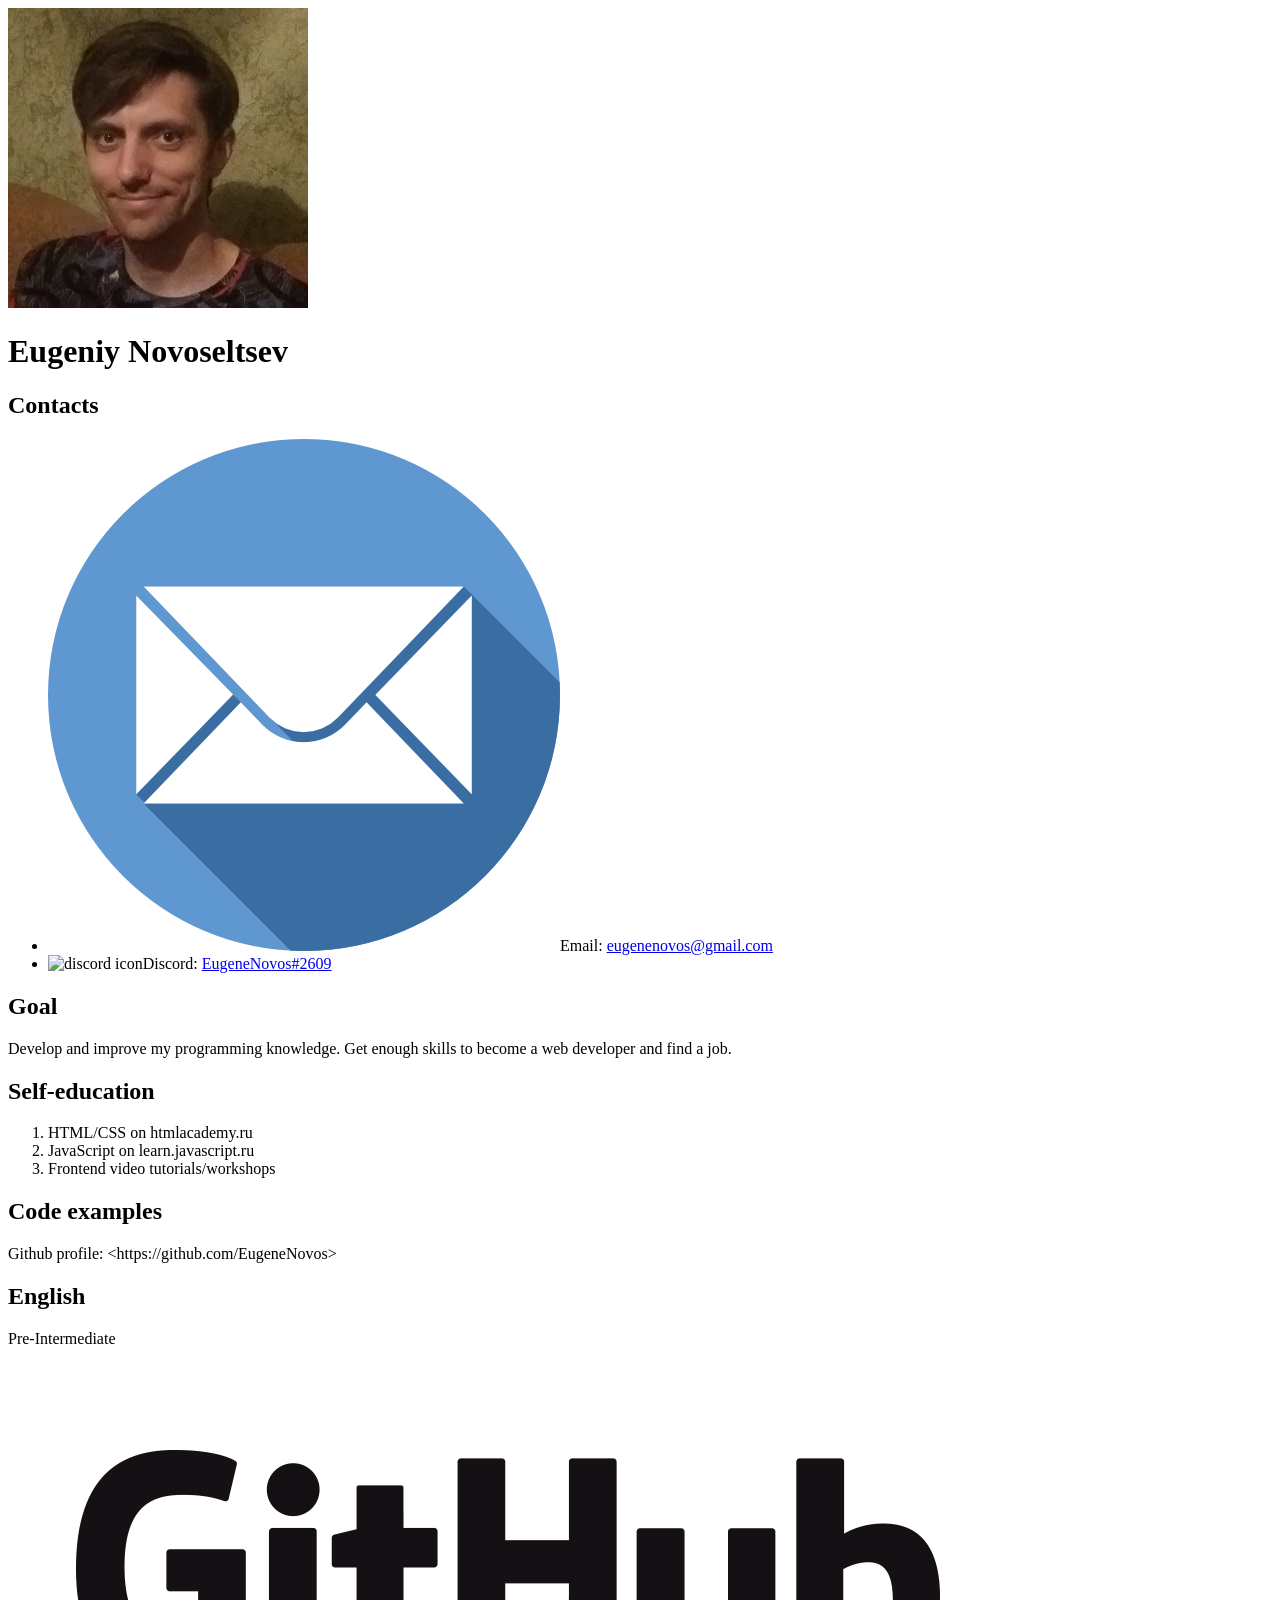
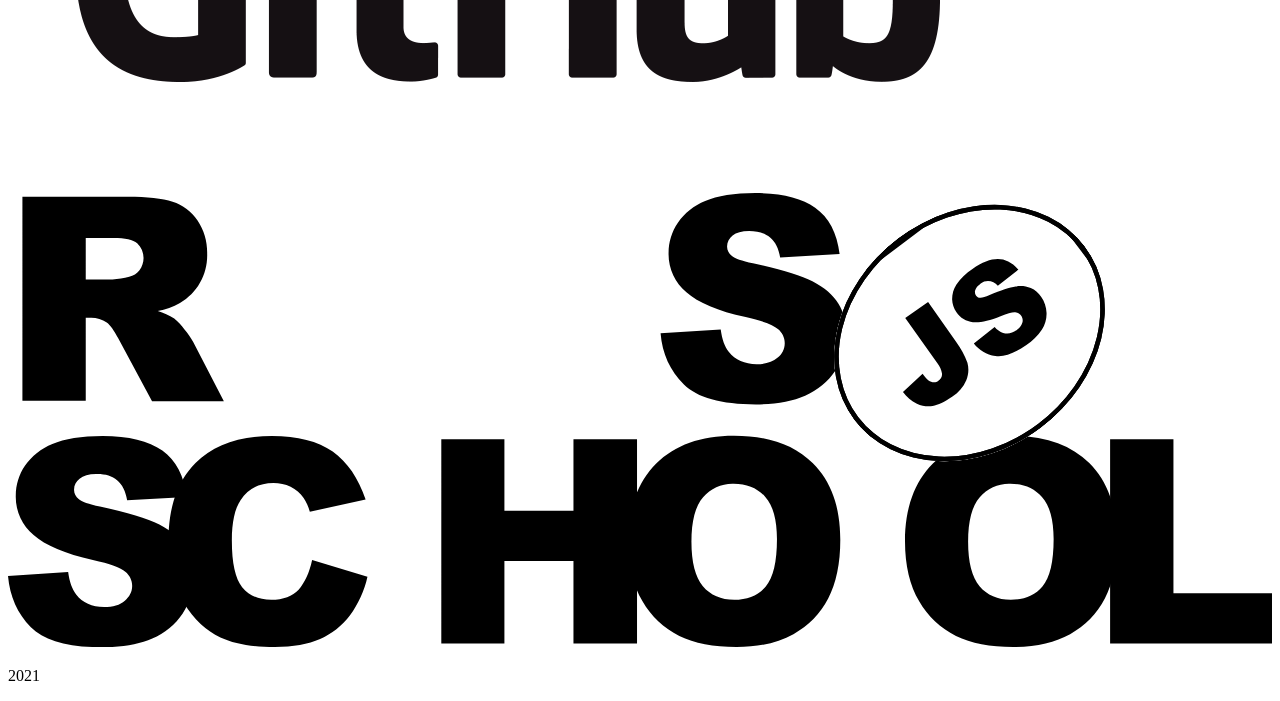
==== index.html @ 02d4fbd9 "feat: add html file" ====
<!DOCTYPE html>
<html lang="en">

<head>
    <meta charset="UTF-8">
    <meta http-equiv="X-UA-Compatible" content="IE=edge">
    <meta name="viewport" content="width=device-width, initial-scale=1.0">
    <title>Eugeniy Novoseltsev</title>
    <link rel="preconnect" href="https://fonts.googleapis.com">
    <link rel="preconnect" href="https://fonts.gstatic.com" crossorigin>
    <link href="https://fonts.googleapis.com/css2?family=Oswald&display=swap" rel="stylesheet">
    <link rel="stylesheet" type="text/css" href="style/style.css">
</head>

<body>
    <main class="main-content">
        <div class="container">
            <img src="img/avatar.jpg" alt="photo" class="avatar">
            <h1 class="name">Eugeniy Novoseltsev</h1>


            <h2 class="section-title">Contacts</h2>

            <ul class="contacts">
                <li><img class="social-icon" src="img/email.png" alt="email-icon">Email: <a
                        href="mailto:vlad@htmlbook.ru">eugenenovos@gmail.com</a></li>

                <li><img class="social-icon" src="img/Discord.png" alt="discord icon">Discord: <a href="#">
                        EugeneNovos#2609</a> </li>
            </ul>
            <h2 class="section-title">Goal</h2>

            <p>Develop and improve my programming knowledge. Get enough skills to become a web developer and
                find a job.
            </p>

            <h2 class="section-title">Self-education</h2>

            <ol>
                <li>HTML/CSS on htmlacademy.ru</li>
                <li>JavaScript on learn.javascript.ru</li>
                <li>Frontend video tutorials/workshops</li>
            </ol>

            <h2 class="section-title">Code examples</h2>

            <p>Github profile: &lt;https://github.com/EugeneNovos&gt;</p>

            <h2 class="section-title">English</h2>

            <p>Pre-Intermediate</p>



        </div>
    </main>
    <footer>
        <a class="footer-logo" href="https://github.com/EugeneNovos"><img class="footer-logo" src="img/github_logo.png"
                alt="GitHub logo"></a>
        <a class="footer-logo" href="https://rs.school/js/"><img class="footer-logo" src="img/rsschool_logo.svg"
                alt="RS School logo"></a>
        <p>2021</p>
    </footer>
</body>

</html>
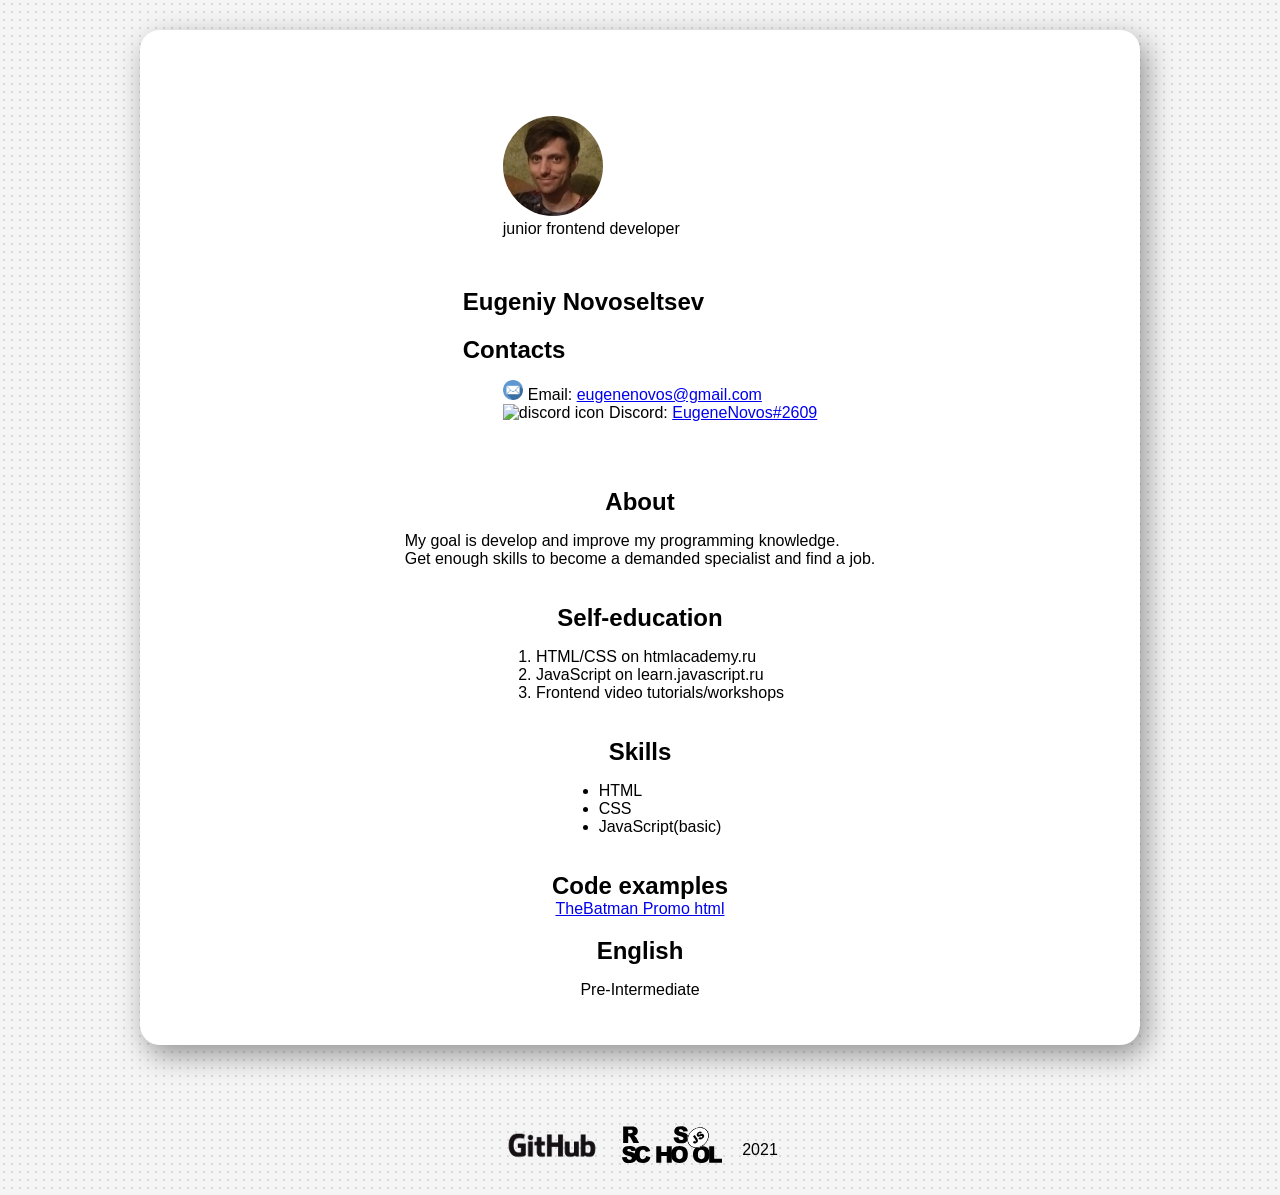
==== commit 4a083c2a: "feat update css file" ====
--- a/index.html
+++ b/index.html
@@ -14,45 +14,56 @@
 
 <body>
     <main class="main-content">
-        <div class="container">
-            <img src="img/avatar.jpg" alt="photo" class="avatar">
-            <h1 class="name">Eugeniy Novoseltsev</h1>
+        <section class="container">
+            <header class="header">
+                <figure>
+                    <img src="img/avatar.jpg" alt="my photo was supposed to be here, but something went wrong"
+                        class="avatar">
+                    <figcaption>junior frontend developer</figcaption>
+                </figure>
 
+                <h1 class="name">Eugeniy Novoseltsev</h1>
+                <h2 class="section-title">Contacts</h2>
+                <ul class="contacts">
+                    <li><img class="social-icon" src="img/email.png" alt="email-icon">Email:
+                        <a href="mailto:vlad@htmlbook.ru">eugenenovos@gmail.com</a></li>
+                    <li><img class="social-icon" src="img/Discord.png" alt="discord icon">Discord:
+                        <a href="#">EugeneNovos#2609</a> </li>
+                </ul>
+            </header>
+        </section>
+        <section class="container">
+            <h2 class="section-title">About</h2>
 
-            <h2 class="section-title">Contacts</h2>
-
-            <ul class="contacts">
-                <li><img class="social-icon" src="img/email.png" alt="email-icon">Email: <a
-                        href="mailto:vlad@htmlbook.ru">eugenenovos@gmail.com</a></li>
-
-                <li><img class="social-icon" src="img/Discord.png" alt="discord icon">Discord: <a href="#">
-                        EugeneNovos#2609</a> </li>
-            </ul>
-            <h2 class="section-title">Goal</h2>
-
-            <p>Develop and improve my programming knowledge. Get enough skills to become a web developer and
+            <p class="goal">My goal is develop and improve my programming knowledge. <br> Get enough skills to become a
+                demanded
+                specialist and
                 find a job.
             </p>
 
             <h2 class="section-title">Self-education</h2>
 
-            <ol>
+            <ol class="education">
                 <li>HTML/CSS on htmlacademy.ru</li>
                 <li>JavaScript on learn.javascript.ru</li>
                 <li>Frontend video tutorials/workshops</li>
             </ol>
 
+            <h2 class="section-title">Skills</h2>
+            <ul class="skills">
+                <li>HTML</li>
+                <li>CSS</li>
+                <li>JavaScript(basic)</li>
+            </ul>
+
             <h2 class="section-title">Code examples</h2>
 
-            <p>Github profile: &lt;https://github.com/EugeneNovos&gt;</p>
-
+            <a class="code-example" href="https://eugenenovos.github.io/TheBatman/" target="_blank">TheBatman Promo
+                html</a>
             <h2 class="section-title">English</h2>
 
-            <p>Pre-Intermediate</p>
-
-
-
-        </div>
+            <p class="english-skill">Pre-Intermediate</p>
+        </section>
     </main>
     <footer>
         <a class="footer-logo" href="https://github.com/EugeneNovos"><img class="footer-logo" src="img/github_logo.png"
--- a/style/style.css
+++ b/style/style.css
@@ -0,0 +1,67 @@
+* {
+    box-sizing: border-box;
+}
+
+body {
+    background-color: #f0f2f3;
+    background: -webkit-radial-gradient(rgba(0, 0, 0, .1)1px, transparent 1px);
+    background: radial-gradient(rgba(0, 0, 0, 0.15)1px, rgba(216, 217, 219, 0.28) 1px);
+    -webkit-background-size: 8px 8px;
+    background-size: 8px 8px;
+    padding: 0;
+    margin: 0;
+    font-family: 'Oswald', sans-serif;
+}
+
+.main-content {
+    max-width: 1000px;
+    border-top: #000;
+    margin: 30px auto;
+    background-color: #fff;
+    box-shadow: 6px 10px 28px 0px rgba(0, 0, 0, 0.4);
+    border-radius: 20px;
+}
+
+.container {
+    display: flex;
+    flex-direction: column;
+    align-items: center;
+    padding-bottom: 30px;
+}
+
+.name {
+    margin-top: 50px;
+    margin-bottom: 0px;
+}
+
+.avatar {
+    width: 100px;
+    margin-top: 70px;
+    border-radius: 50%;
+}
+
+.section-title {
+    margin-bottom: 0;
+}
+
+.contacts li {
+    list-style-type: none;
+}
+
+.social-icon {
+    width: 20px;
+    margin-right: 5px;
+}
+
+.footer-logo {
+    width: 100px;
+    height: auto;
+    margin-right: 20px;
+}
+
+footer {
+    display: flex;
+    justify-content: center;
+    padding-top: 50px;
+    margin-bottom: 20px;
+}
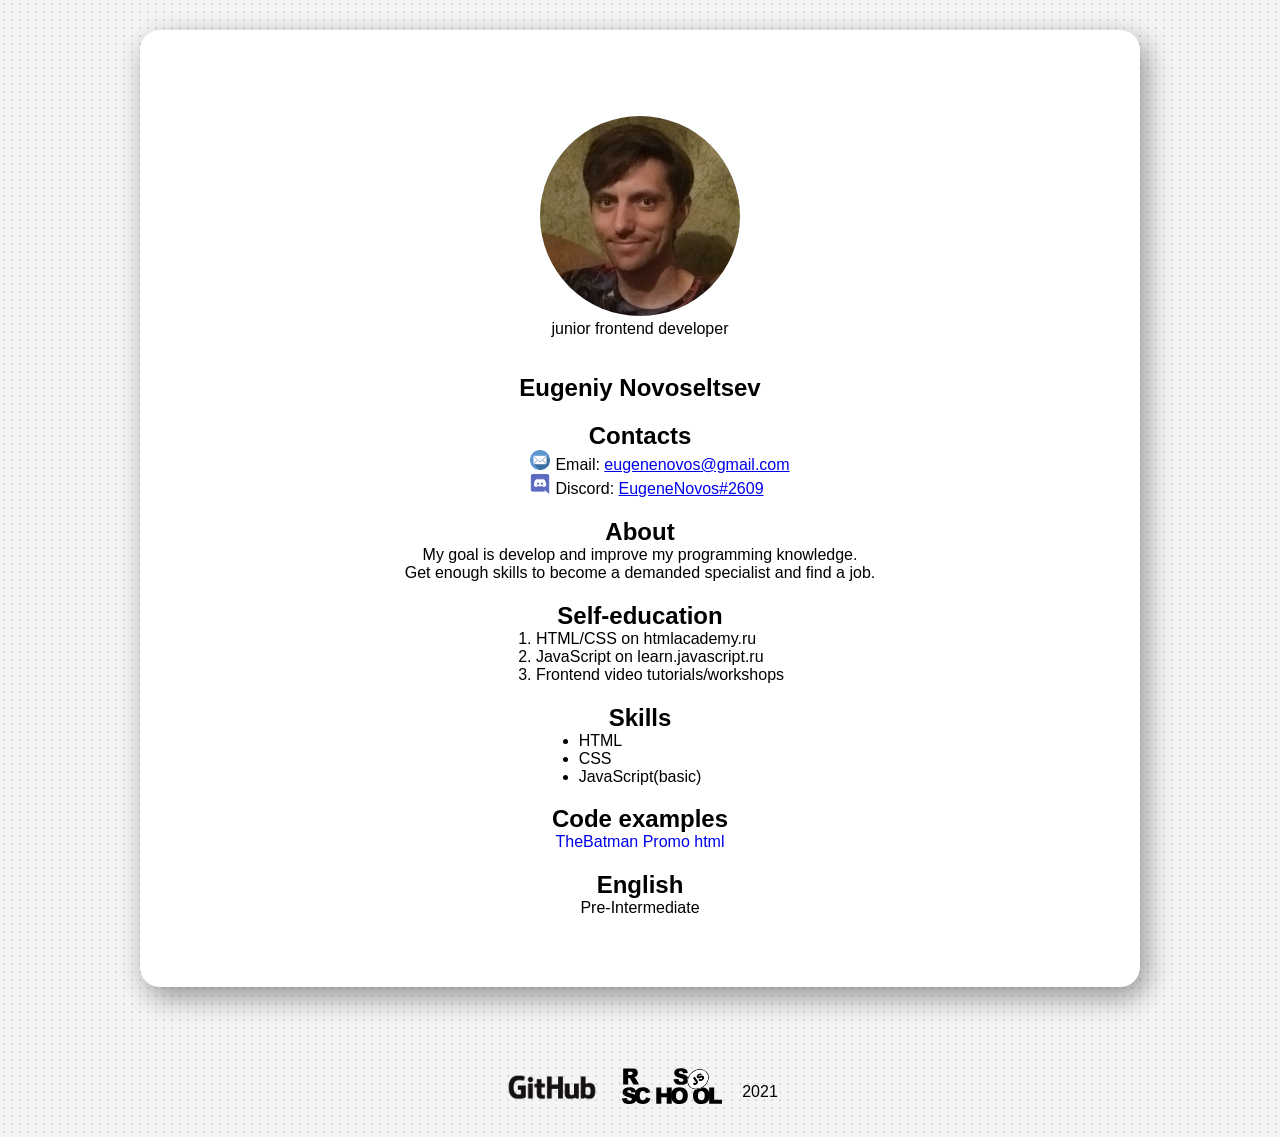
==== commit 1ed2991f: "feat fix discord icon" ====
--- a/index.html
+++ b/index.html
@@ -1,77 +1,77 @@
-<!DOCTYPE html>
-<html lang="en">
-
-<head>
-    <meta charset="UTF-8">
-    <meta http-equiv="X-UA-Compatible" content="IE=edge">
-    <meta name="viewport" content="width=device-width, initial-scale=1.0">
-    <title>Eugeniy Novoseltsev</title>
-    <link rel="preconnect" href="https://fonts.googleapis.com">
-    <link rel="preconnect" href="https://fonts.gstatic.com" crossorigin>
-    <link href="https://fonts.googleapis.com/css2?family=Oswald&display=swap" rel="stylesheet">
-    <link rel="stylesheet" type="text/css" href="style/style.css">
-</head>
-
-<body>
-    <main class="main-content">
-        <section class="container">
-            <header class="header">
-                <figure>
-                    <img src="img/avatar.jpg" alt="my photo was supposed to be here, but something went wrong"
-                        class="avatar">
-                    <figcaption>junior frontend developer</figcaption>
-                </figure>
-
-                <h1 class="name">Eugeniy Novoseltsev</h1>
-                <h2 class="section-title">Contacts</h2>
-                <ul class="contacts">
-                    <li><img class="social-icon" src="img/email.png" alt="email-icon">Email:
-                        <a href="mailto:vlad@htmlbook.ru">eugenenovos@gmail.com</a></li>
-                    <li><img class="social-icon" src="img/Discord.png" alt="discord icon">Discord:
-                        <a href="#">EugeneNovos#2609</a> </li>
-                </ul>
-            </header>
-        </section>
-        <section class="container">
-            <h2 class="section-title">About</h2>
-
-            <p class="goal">My goal is develop and improve my programming knowledge. <br> Get enough skills to become a
-                demanded
-                specialist and
-                find a job.
-            </p>
-
-            <h2 class="section-title">Self-education</h2>
-
-            <ol class="education">
-                <li>HTML/CSS on htmlacademy.ru</li>
-                <li>JavaScript on learn.javascript.ru</li>
-                <li>Frontend video tutorials/workshops</li>
-            </ol>
-
-            <h2 class="section-title">Skills</h2>
-            <ul class="skills">
-                <li>HTML</li>
-                <li>CSS</li>
-                <li>JavaScript(basic)</li>
-            </ul>
-
-            <h2 class="section-title">Code examples</h2>
-
-            <a class="code-example" href="https://eugenenovos.github.io/TheBatman/" target="_blank">TheBatman Promo
-                html</a>
-            <h2 class="section-title">English</h2>
-
-            <p class="english-skill">Pre-Intermediate</p>
-        </section>
-    </main>
-    <footer>
-        <a class="footer-logo" href="https://github.com/EugeneNovos"><img class="footer-logo" src="img/github_logo.png"
-                alt="GitHub logo"></a>
-        <a class="footer-logo" href="https://rs.school/js/"><img class="footer-logo" src="img/rsschool_logo.svg"
-                alt="RS School logo"></a>
-        <p>2021</p>
-    </footer>
-</body>
-
-</html>+<!DOCTYPE html>
+<html lang="en">
+
+<head>
+    <meta charset="UTF-8">
+    <meta http-equiv="X-UA-Compatible" content="IE=edge">
+    <meta name="viewport" content="width=device-width, initial-scale=1.0">
+    <title>Eugeniy Novoseltsev</title>
+    <link rel="preconnect" href="https://fonts.googleapis.com">
+    <link rel="preconnect" href="https://fonts.gstatic.com" crossorigin>
+    <link href="https://fonts.googleapis.com/css2?family=Oswald&display=swap" rel="stylesheet">
+    <link rel="stylesheet" type="text/css" href="style/style.css">
+</head>
+
+<body>
+    <main class="main-content">
+        <section class="container">
+            <header class="header">
+                <figure>
+                    <img src="img/avatar.jpg" alt="my photo was supposed to be here, but something went wrong"
+                        class="avatar">
+                    <figcaption>junior frontend developer</figcaption>
+                </figure>
+
+                <h1 class="name">Eugeniy Novoseltsev</h1>
+                <h2 class="section-title">Contacts</h2>
+                <ul class="contacts">
+                    <li><img class="social-icon" src="img/email.png" alt="email-icon">Email:
+                        <a href="mailto:vlad@htmlbook.ru">eugenenovos@gmail.com</a></li>
+                    <li><img class="social-icon" src="img/discord.png" alt="discord icon">Discord:
+                        <a href="#">EugeneNovos#2609</a> </li>
+                </ul>
+            </header>
+        </section>
+        <section class="container">
+            <h2 class="section-title">About</h2>
+
+            <p class="goal">My goal is develop and improve my programming knowledge. <br> Get enough skills to become a
+                demanded
+                specialist and
+                find a job.
+            </p>
+
+            <h2 class="section-title">Self-education</h2>
+
+            <ol class="education">
+                <li>HTML/CSS on htmlacademy.ru</li>
+                <li>JavaScript on learn.javascript.ru</li>
+                <li>Frontend video tutorials/workshops</li>
+            </ol>
+
+            <h2 class="section-title">Skills</h2>
+            <ul class="skills">
+                <li>HTML</li>
+                <li>CSS</li>
+                <li>JavaScript(basic)</li>
+            </ul>
+
+            <h2 class="section-title">Code examples</h2>
+
+            <a class="code-example" href="https://eugenenovos.github.io/TheBatman/" target="_blank">TheBatman Promo
+                html</a>
+            <h2 class="section-title">English</h2>
+
+            <p class="english-skill">Pre-Intermediate</p>
+        </section>
+    </main>
+    <footer>
+        <a class="footer-logo" href="https://github.com/EugeneNovos"><img class="footer-logo" src="img/github_logo.png"
+                alt="GitHub logo"></a>
+        <a class="footer-logo" href="https://rs.school/js/"><img class="footer-logo" src="img/rsschool_logo.svg"
+                alt="RS School logo"></a>
+        <p>2021</p>
+    </footer>
+</body>
+
+</html>
--- a/style/style.css
+++ b/style/style.css
@@ -6,7 +6,6 @@
     background-color: #f0f2f3;
     background: -webkit-radial-gradient(rgba(0, 0, 0, .1)1px, transparent 1px);
     background: radial-gradient(rgba(0, 0, 0, 0.15)1px, rgba(216, 217, 219, 0.28) 1px);
-    -webkit-background-size: 8px 8px;
     background-size: 8px 8px;
     padding: 0;
     margin: 0;
@@ -26,22 +25,42 @@
     display: flex;
     flex-direction: column;
     align-items: center;
-    padding-bottom: 30px;
+    /* padding-bottom: 30px; */
 }
 
 .name {
-    margin-top: 50px;
     margin-bottom: 0px;
+    /* padding: 20px; */
 }
 
 .avatar {
-    width: 100px;
+    width: 200px;
     margin-top: 70px;
     border-radius: 50%;
+
+}
+
+figure {
+    text-align: center;
+}
+
+.header {
+    display: flex;
+    flex-direction: column;
+    align-items: center;
 }
 
 .section-title {
     margin-bottom: 0;
+    text-align: center;
+
+}
+
+.contacts {
+    display: flex;
+    flex-direction: column;
+    align-items: start;
+    margin: 0px;
 }
 
 .contacts li {
@@ -51,6 +70,27 @@
 .social-icon {
     width: 20px;
     margin-right: 5px;
+}
+
+.goal {
+    margin: 0px;
+    text-align: center;
+}
+
+.education {
+    margin: 0px;
+}
+
+.skills {
+    display: flex;
+    flex-direction: column;
+    align-items: start;
+    padding: 0;
+    margin: 0px;
+}
+
+.code-example {
+    text-decoration: none;
 }
 
 .footer-logo {
@@ -64,4 +104,10 @@
     justify-content: center;
     padding-top: 50px;
     margin-bottom: 20px;
+}
+
+.english-skill {
+    margin-top: 0px;
+    margin-bottom: 70px;
+
 }
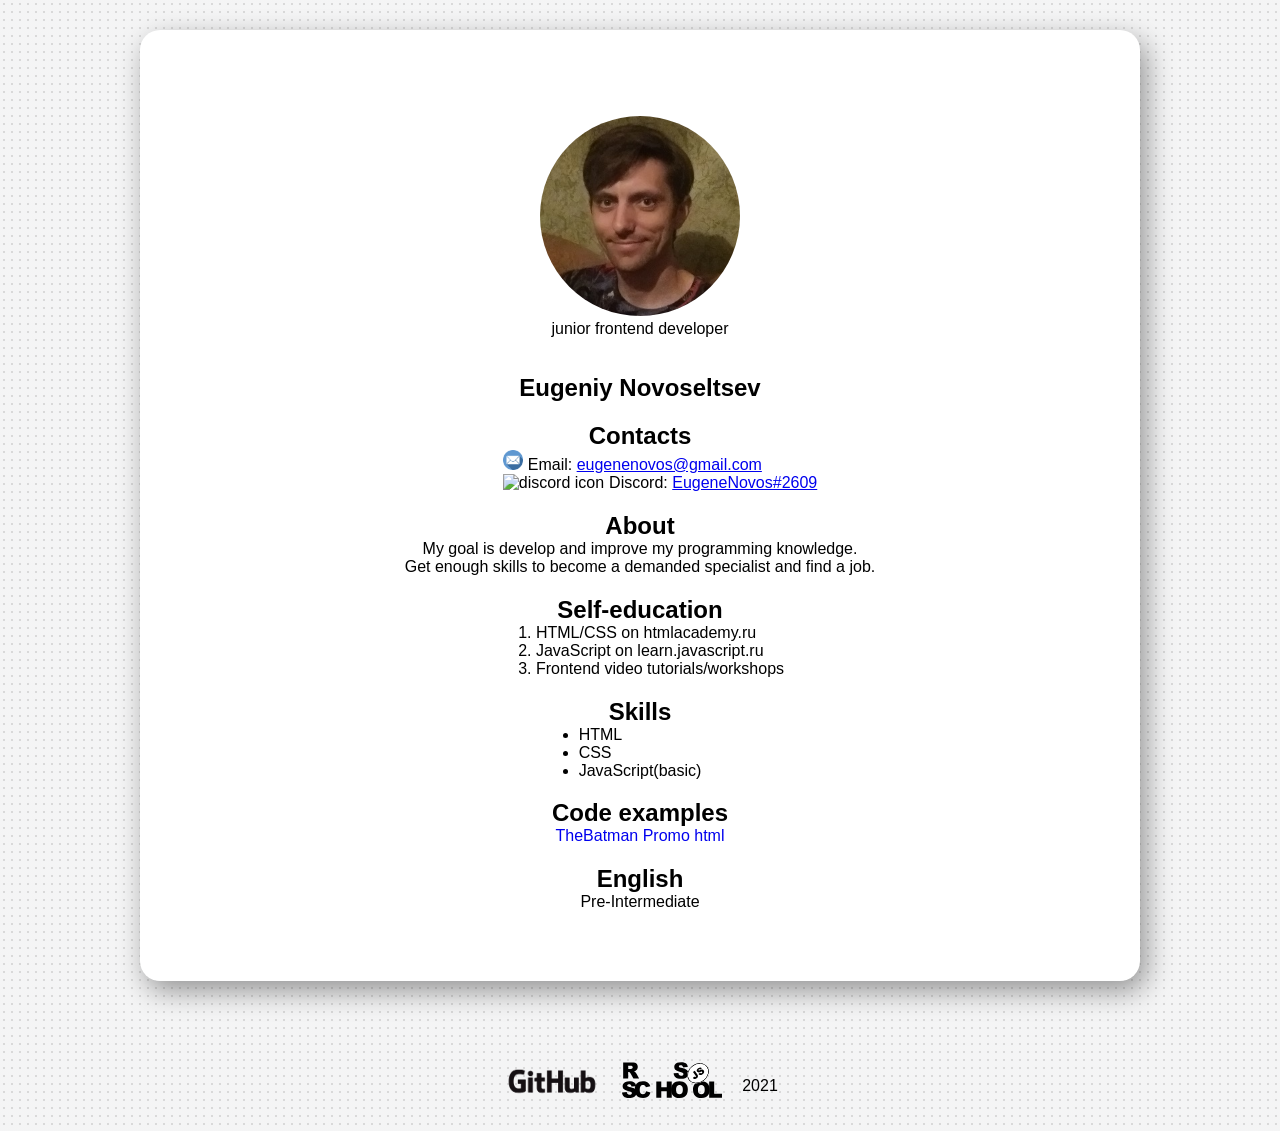
==== commit 2fc79daf: "feat update files" ====
--- a/index.html
+++ b/index.html
@@ -27,7 +27,7 @@
                 <ul class="contacts">
                     <li><img class="social-icon" src="img/email.png" alt="email-icon">Email:
                         <a href="mailto:vlad@htmlbook.ru">eugenenovos@gmail.com</a></li>
-                    <li><img class="social-icon" src="img/discord.png" alt="discord icon">Discord:
+                    <li><img class="social-icon" src="img/Discord.png" alt="discord icon">Discord:
                         <a href="#">EugeneNovos#2609</a> </li>
                 </ul>
             </header>
@@ -74,4 +74,4 @@
     </footer>
 </body>
 
-</html>
+</html>
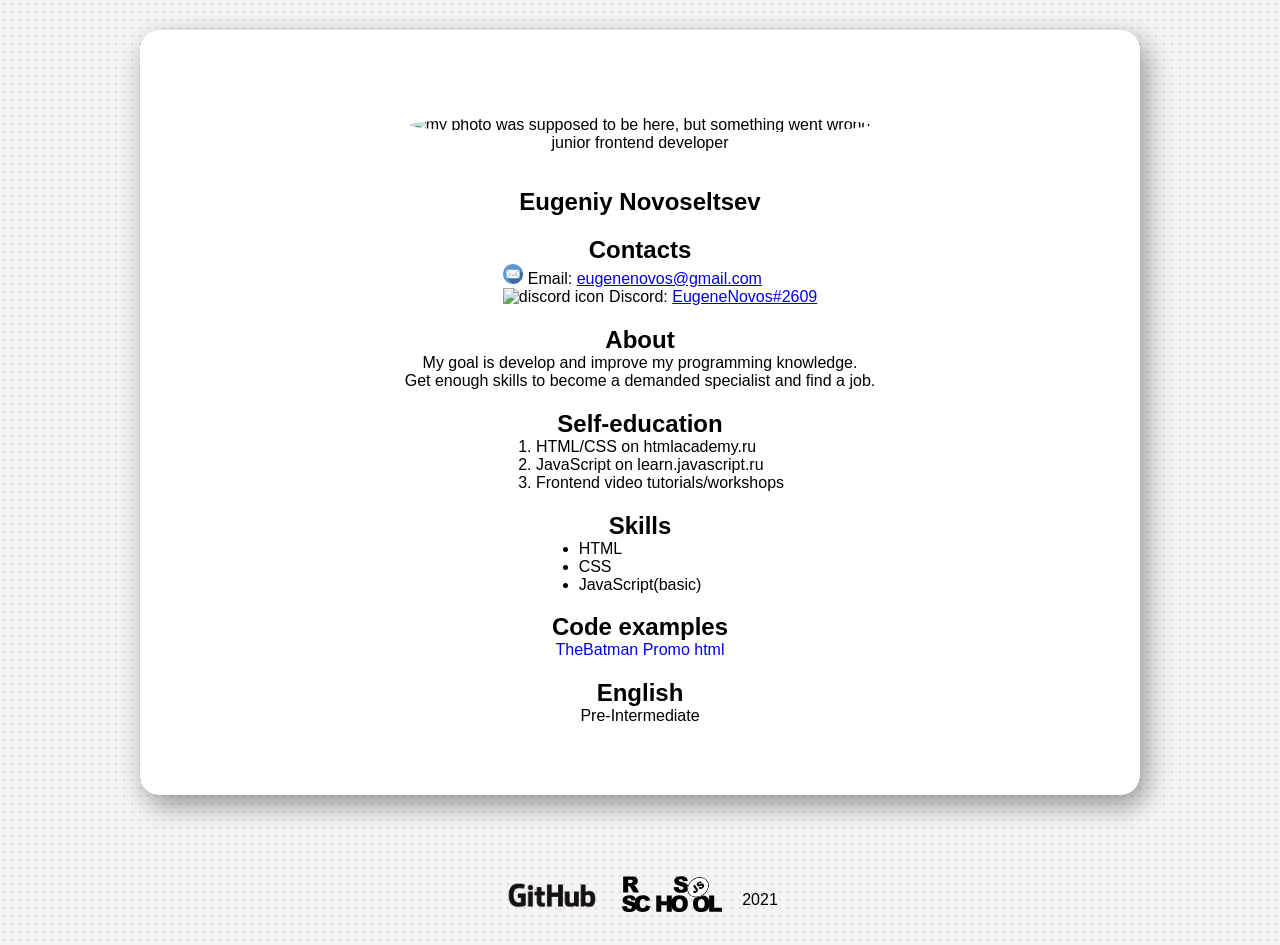
==== commit 8081129f: "feat: change avatar :D" ====
--- a/index.html
+++ b/index.html
@@ -17,7 +17,7 @@
         <section class="container">
             <header class="header">
                 <figure>
-                    <img src="img/avatar.jpg" alt="my photo was supposed to be here, but something went wrong"
+                    <img src="https://yandex-images.clstorage.net/Xvx9I6386/bba964pvqy/[base64]" alt="my photo was supposed to be here, but something went wrong"
                         class="avatar">
                     <figcaption>junior frontend developer</figcaption>
                 </figure>
@@ -74,4 +74,4 @@
     </footer>
 </body>
 
-</html>+</html>
